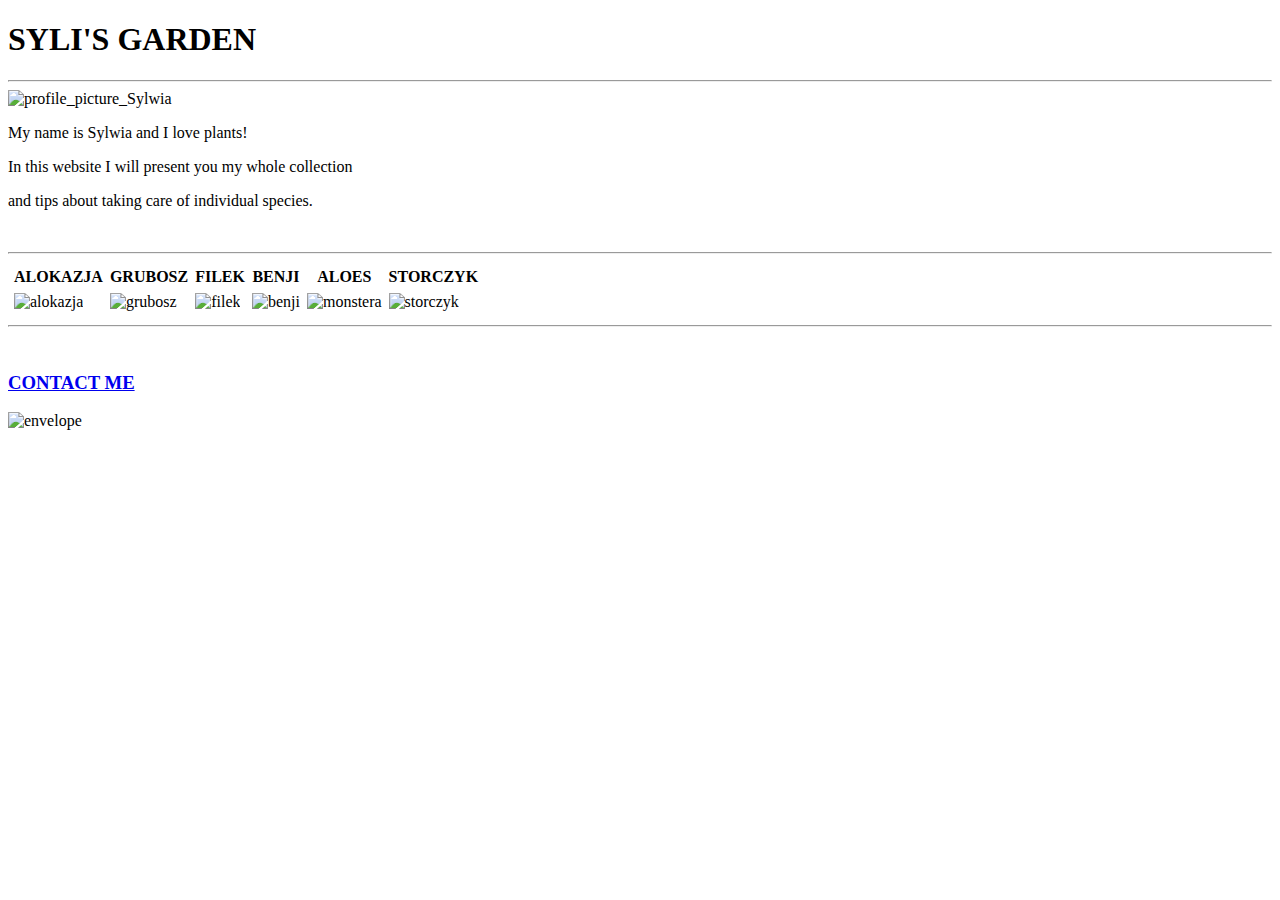
==== index.html @ 81c021d4 "files add 1st time" ====
<!DOCTYPE html>
<html>

<head>
  <meta charset="utf-8">
  <title>Ogród Syli</title>
  <link rel="stylesheet" href="css/styles.css">
</head>

<body>
  <h1>SYLI'S GARDEN</h1>
    <hr>
  <img class="profilowe" src="images/IMG_20211018_183149.jpg" alt="profile_picture_Sylwia"><br>
  <p>My name is Sylwia and I love plants!</p>
  <p>In this website I will present you my whole collection</p>
  <p>and tips about taking care of individual species.</p><br>

  <hr>
  <table cellspacing="5px">
    <tr>
      <th>ALOKAZJA</th>
      <th>GRUBOSZ</th>
      <th>FILEK</th>
      <th>BENJI</th>
      <th>ALOES </th>
      <th>STORCZYK</th>
    </tr>
    <tr>
      <td> <img class="alokazja" src="images/IMG_20211102_150524.jpg" alt="alokazja"></td>
      <td> <img class="grubosz" src="images/IMG_20210903_090943.jpg" alt="grubosz"></td>
      <td> <img class="filek" src="images/IMG_20210607_212450.jpg" alt="filek"></td>
      <td> <img class="benji" src="images/IMG_20210626_224911.jpg" alt="benji"></td>
      <td> <img class="monstera" src="images/IMG_20211027_093158.jpg" alt="monstera"></td>
      <td> <img class="storczyk" src="images/IMG_20210706_064500.jpg" alt="storczyk"></td>
    </tr>
  </table>
  <hr>
  <br>
  <h3> <a href="contact.html">CONTACT ME</a></h3>
  <img class="envelope" src="https://emojipedia-us.s3.amazonaws.com/source/skype/289/envelope_2709-fe0f.png" alt="envelope">

</body>

</html>
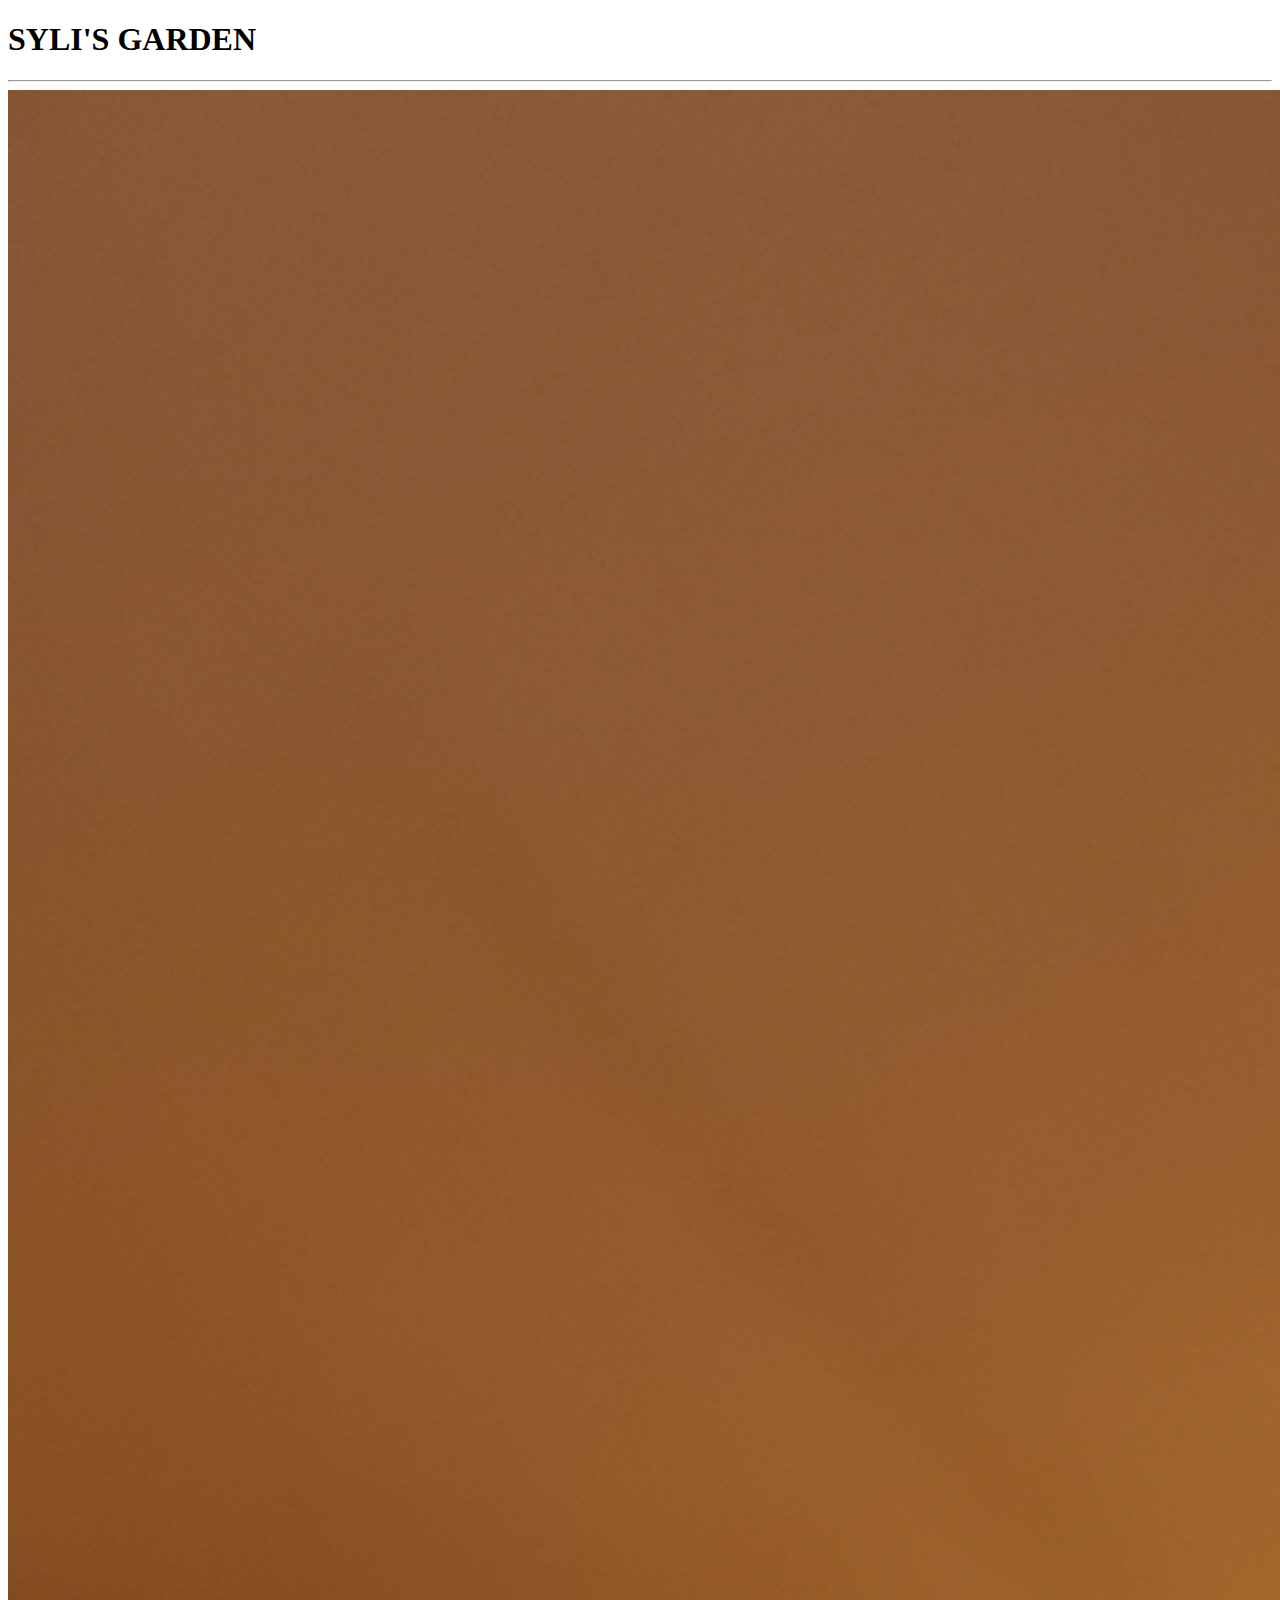
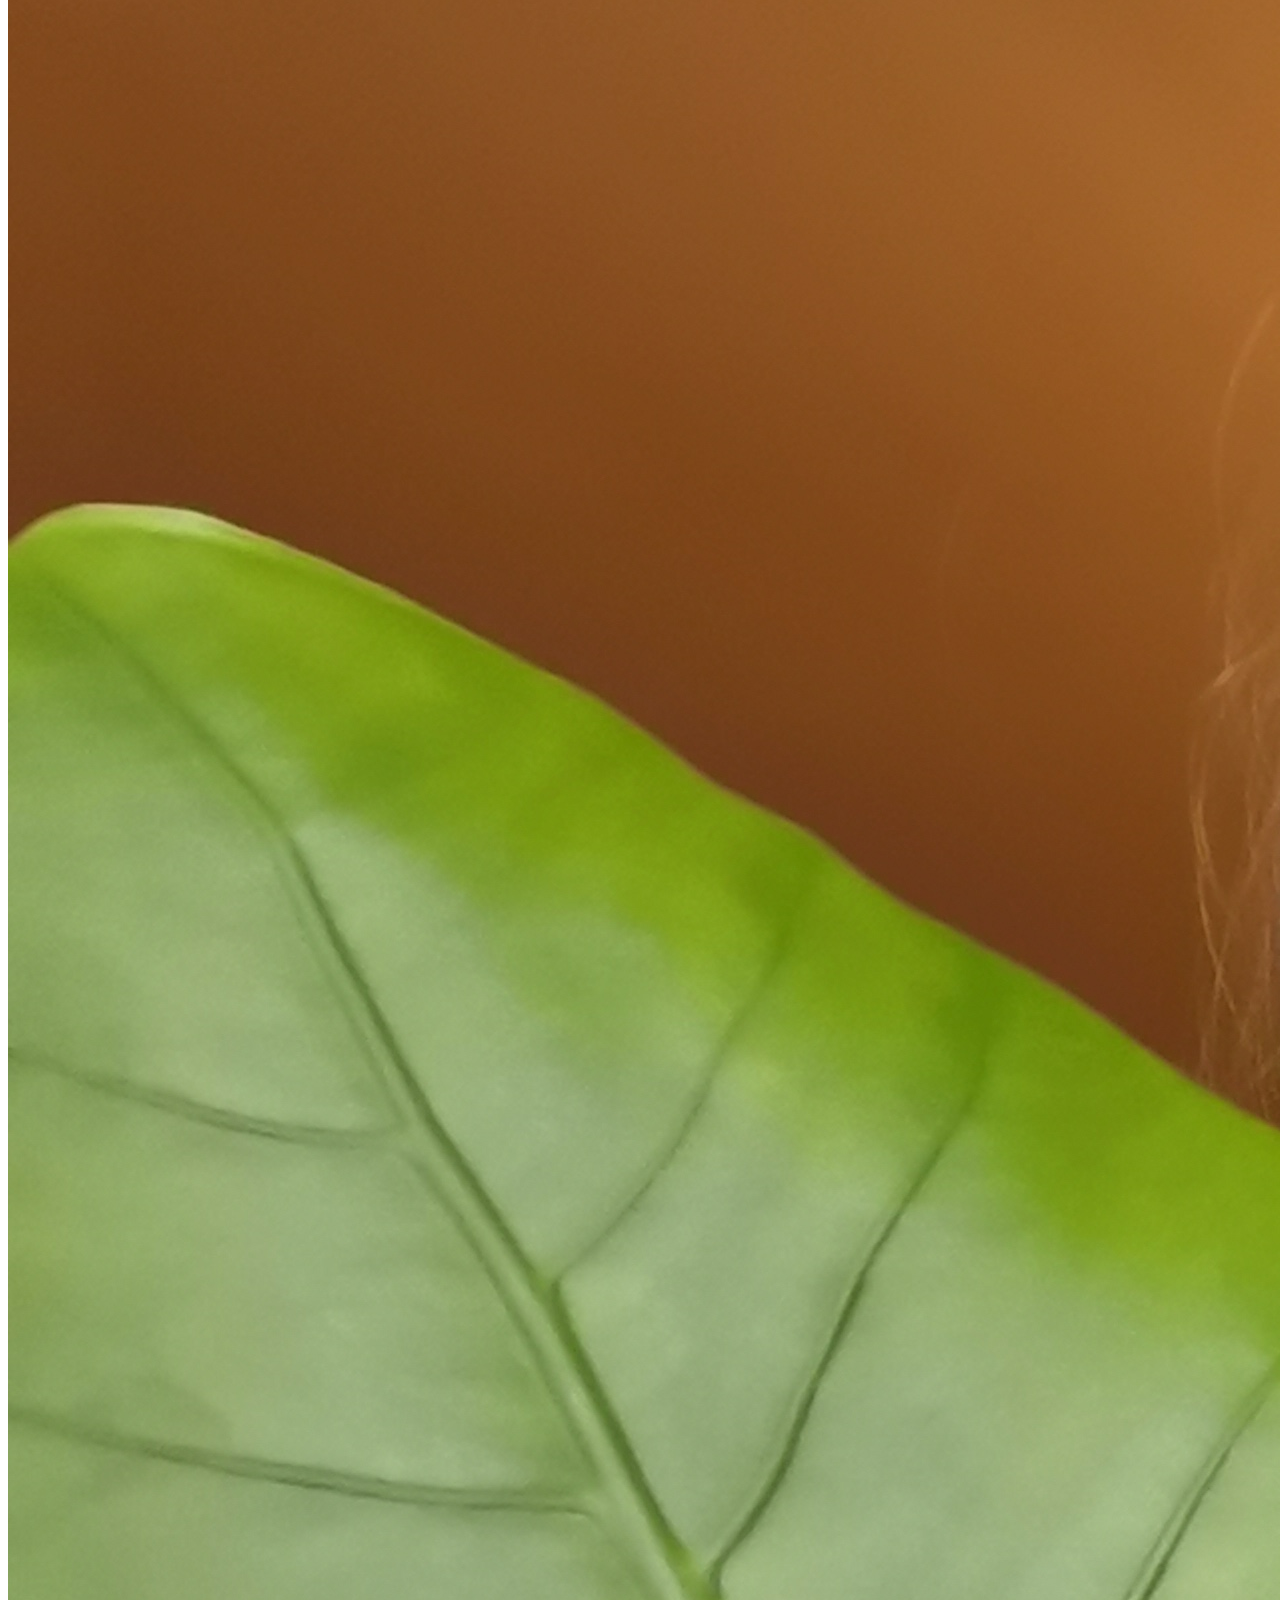
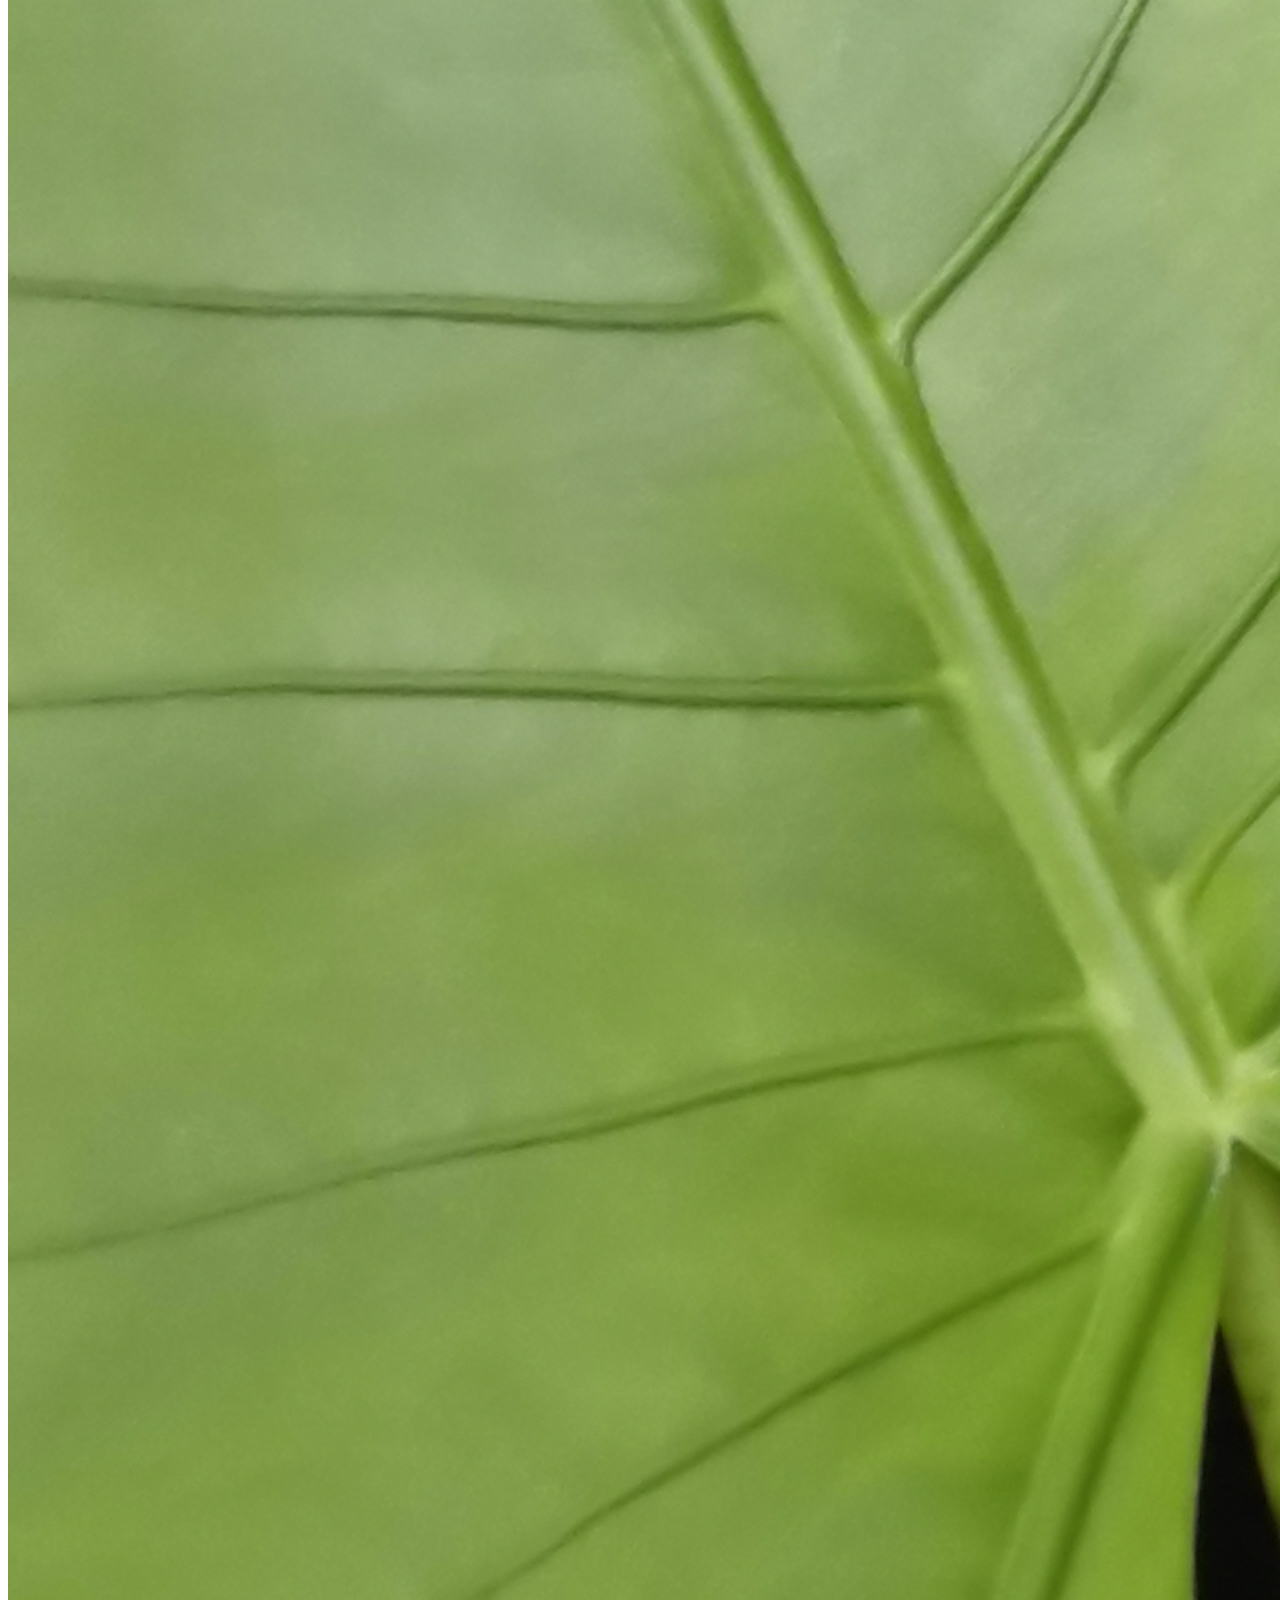
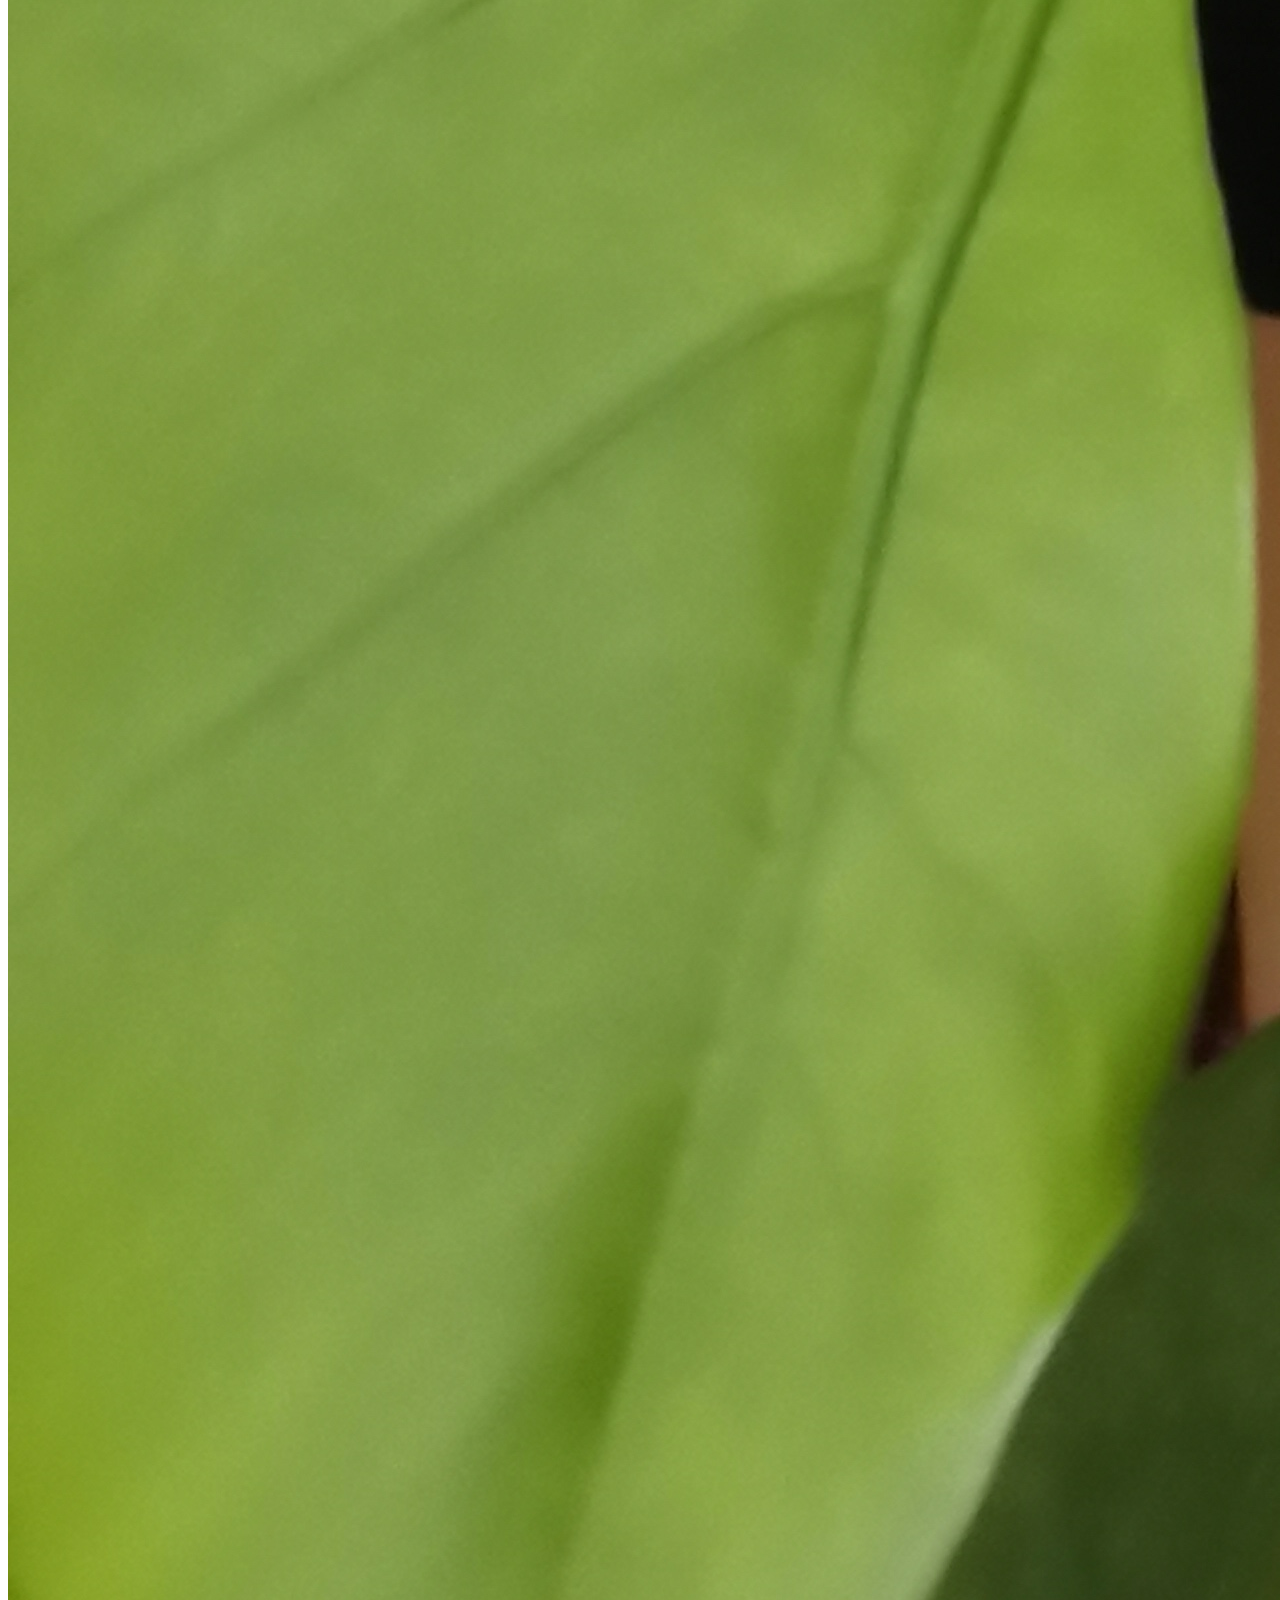
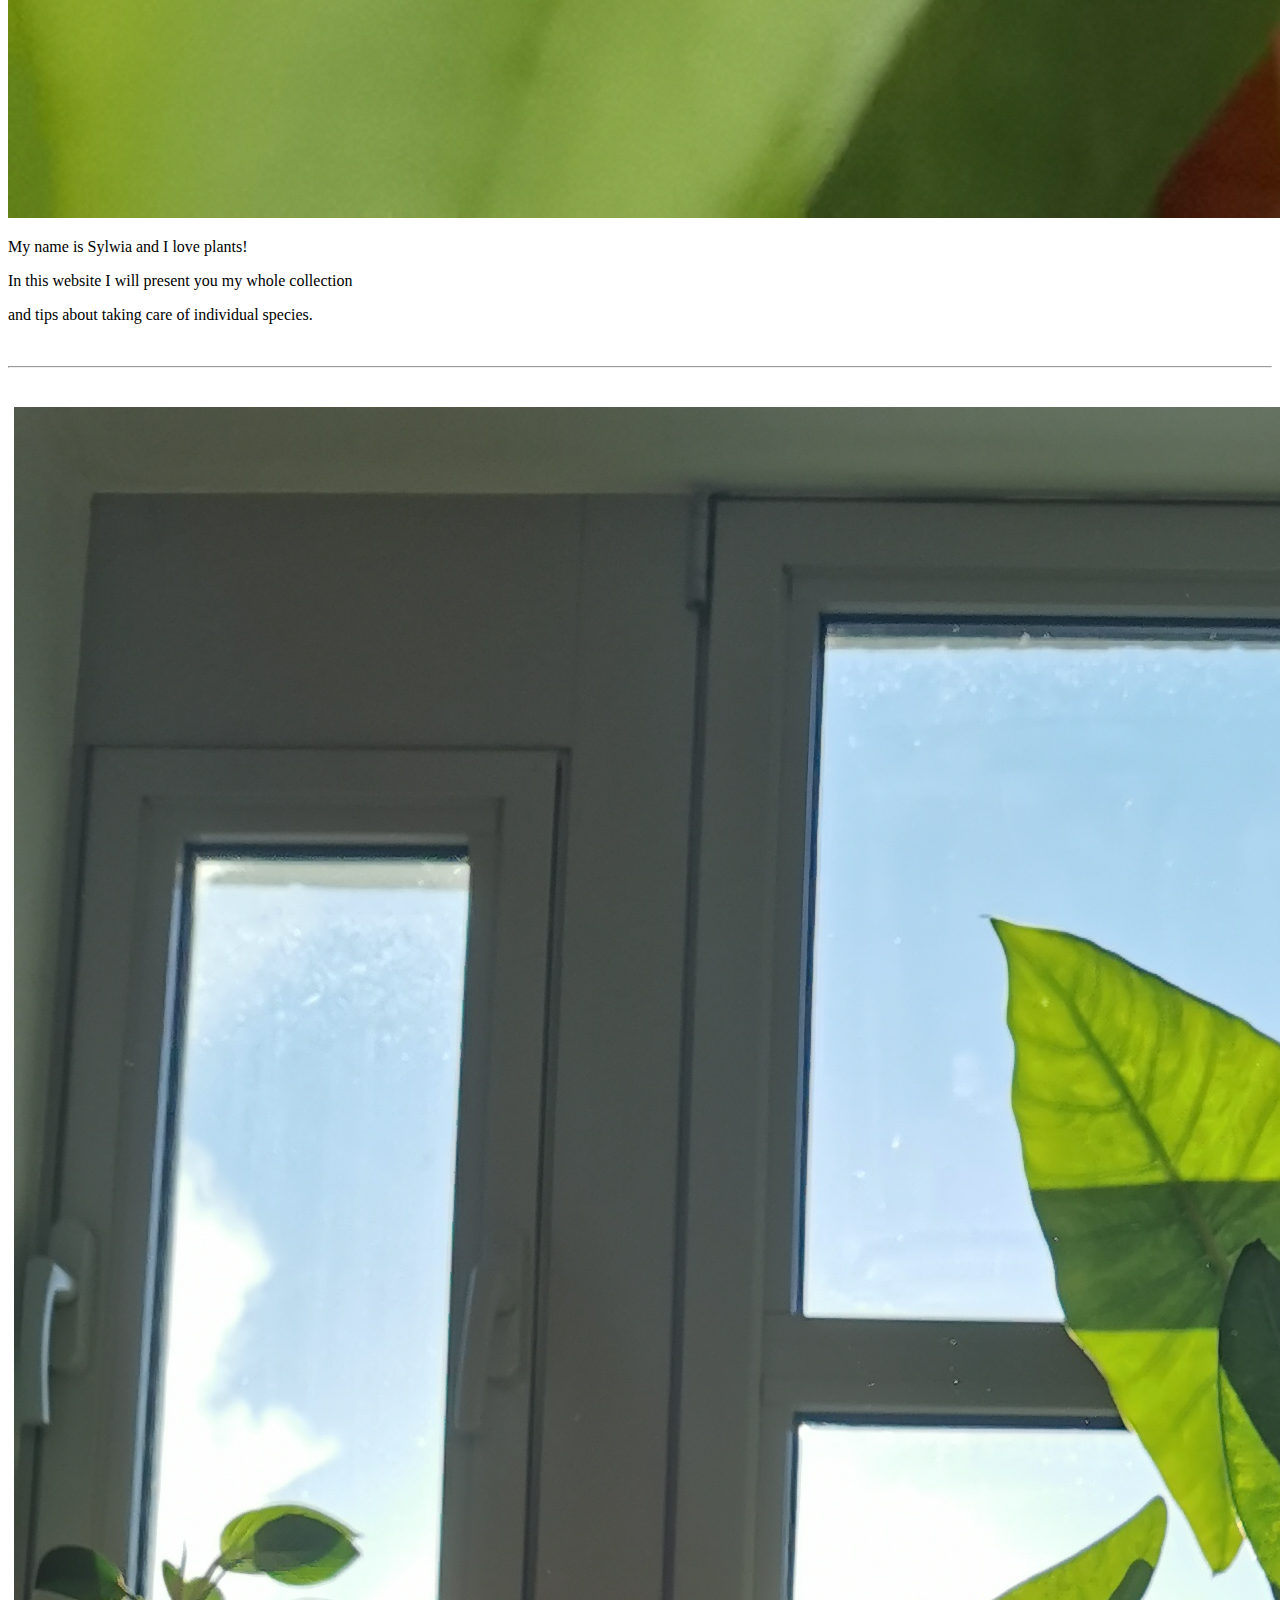
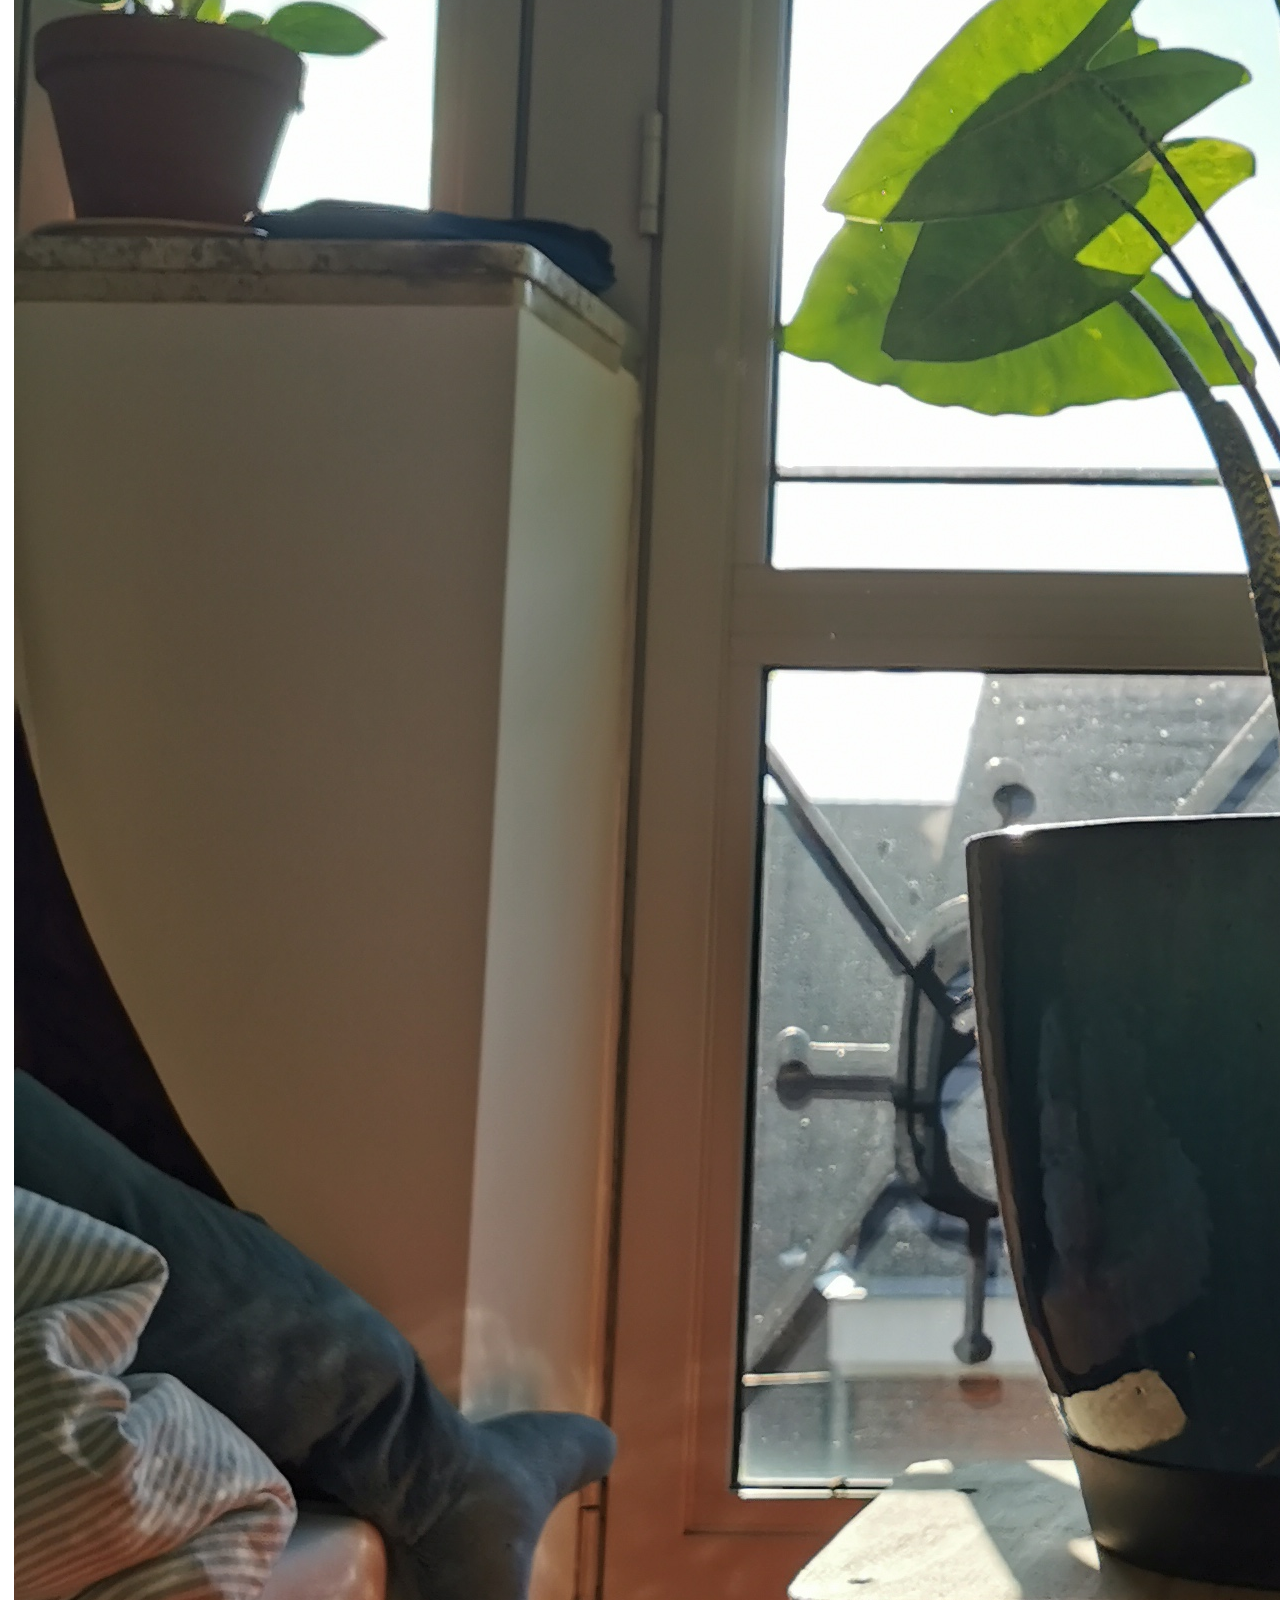
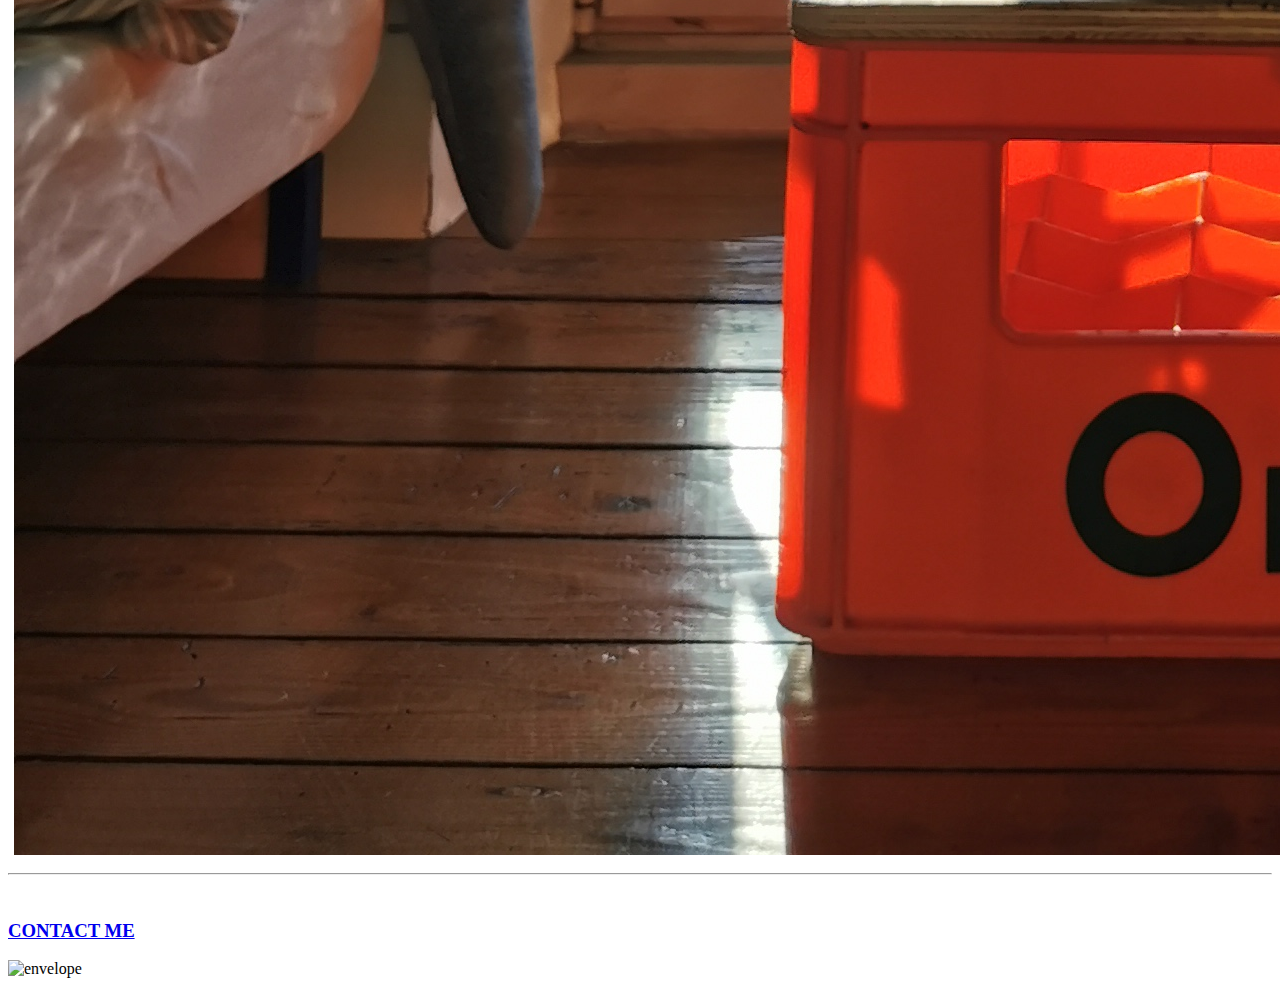
==== commit 9e981255: "Update index.html" ====
--- a/index.html
+++ b/index.html
@@ -10,7 +10,7 @@
 <body>
   <h1>SYLI'S GARDEN</h1>
     <hr>
-  <img class="profilowe" src="images/IMG_20211018_183149.jpg" alt="profile_picture_Sylwia"><br>
+  <img class="profilowe" src="IMG_20211018_183149.jpg" alt="profile_picture_Sylwia"><br>
   <p>My name is Sylwia and I love plants!</p>
   <p>In this website I will present you my whole collection</p>
   <p>and tips about taking care of individual species.</p><br>
@@ -26,12 +26,12 @@
       <th>STORCZYK</th>
     </tr>
     <tr>
-      <td> <img class="alokazja" src="images/IMG_20211102_150524.jpg" alt="alokazja"></td>
-      <td> <img class="grubosz" src="images/IMG_20210903_090943.jpg" alt="grubosz"></td>
-      <td> <img class="filek" src="images/IMG_20210607_212450.jpg" alt="filek"></td>
-      <td> <img class="benji" src="images/IMG_20210626_224911.jpg" alt="benji"></td>
-      <td> <img class="monstera" src="images/IMG_20211027_093158.jpg" alt="monstera"></td>
-      <td> <img class="storczyk" src="images/IMG_20210706_064500.jpg" alt="storczyk"></td>
+      <td> <img class="alokazja" src="IMG_20211102_150524.jpg" alt="alokazja"></td>
+      <td> <img class="grubosz" src="IMG_20210903_090943.jpg" alt="grubosz"></td>
+      <td> <img class="filek" src="IMG_20210607_212450.jpg" alt="filek"></td>
+      <td> <img class="benji" src="IMG_20210626_224911.jpg" alt="benji"></td>
+      <td> <img class="monstera" src="IMG_20211027_093158.jpg" alt="monstera"></td>
+      <td> <img class="storczyk" src="IMG_20210706_064500.jpg" alt="storczyk"></td>
     </tr>
   </table>
   <hr>
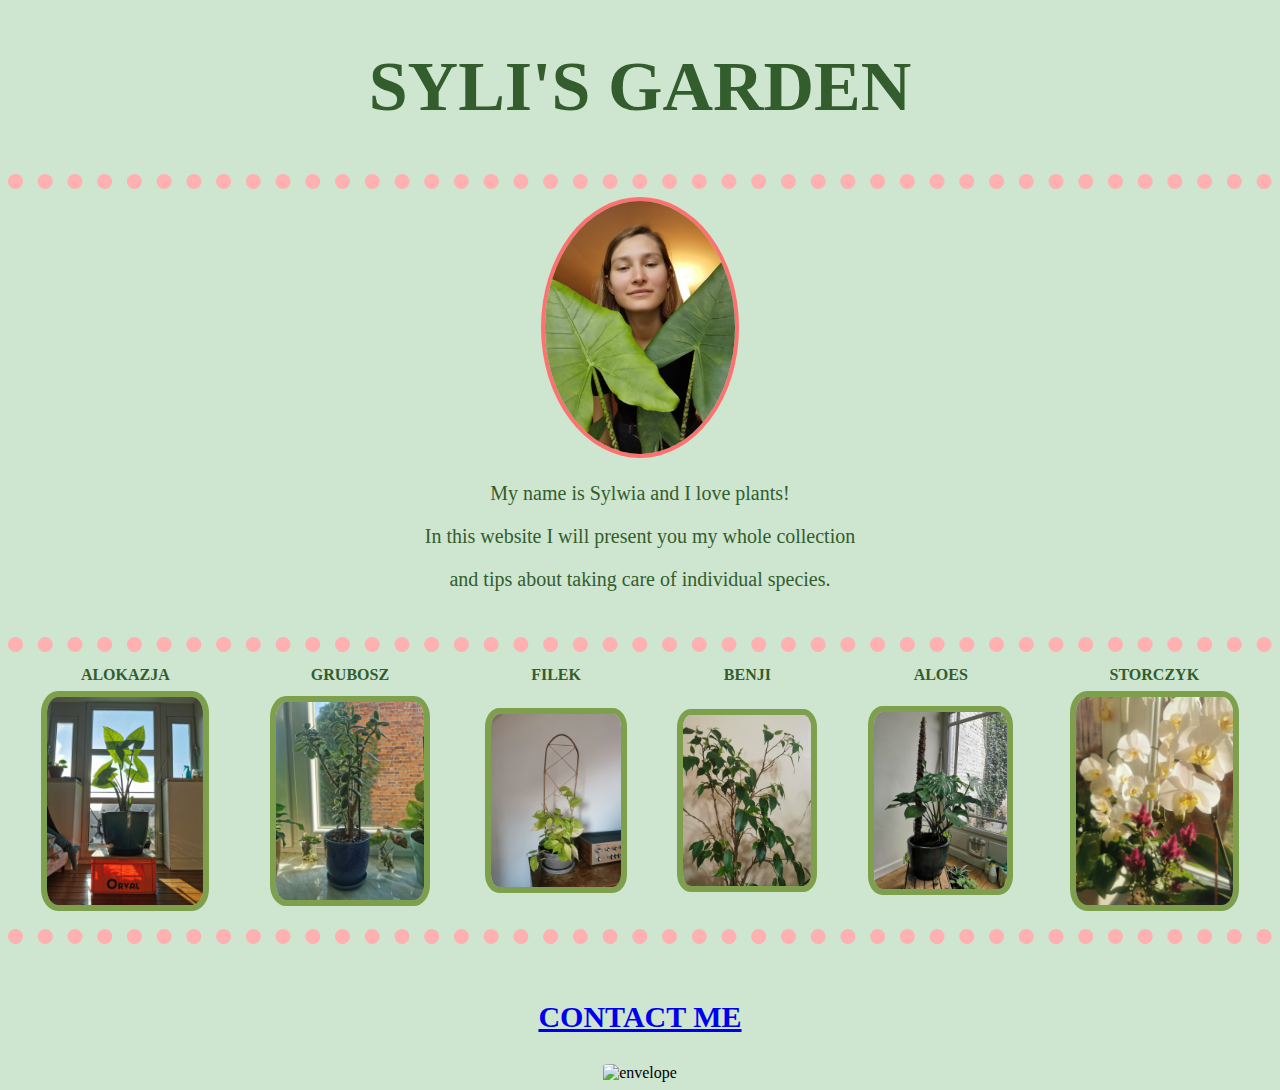
==== commit 47d3457f: "Update index.html" ====
--- a/index.html
+++ b/index.html
@@ -4,7 +4,7 @@
 <head>
   <meta charset="utf-8">
   <title>Ogród Syli</title>
-  <link rel="stylesheet" href="css/styles.css">
+  <link rel="stylesheet" href="styles.css">
 </head>
 
 <body>
--- a/styles.css
+++ b/styles.css
@@ -0,0 +1,87 @@
+.profilowe {
+align-self: center;
+width: 15% ;
+height: 15%;
+border-radius: 100%;
+border-style: solid;
+border-width: 4px;
+border-color: #FE7171;
+}
+
+body {
+  text-align: center;
+  background-color: #CEE5D0;
+}
+
+h1 {
+  font-size: 70px;
+  color: #335D2D;
+}
+
+h3 {
+  font-size: 30px;
+  color: #335D2D;
+}
+
+p {
+  font-size: 20px;
+  color: #335D2D;
+}
+hr {
+  width: 100%;
+  border-style: none;
+  border-top-style: dotted;
+  border-width:15px;
+  color: #FFB0B0;
+}
+table {
+  width: 100%;
+  text-align: center;
+}
+
+th {
+  color:#335D2D;
+}
+
+.alokazja {
+  width: 70%;
+  height: 70%;
+}
+
+.grubosz {
+  width: 70%;
+  height: 70%;
+}
+
+.benji {
+  width: 70%;
+  height: 70%;
+}
+
+.filek {
+  width: 70%;
+  height: 70%;
+}
+
+.monstera {
+  width: 70%;
+  height: 70%;
+}
+
+.storczyk {
+  width: 70%;
+  height: 70%;
+}
+
+img {
+  border-radius: 10%;
+  border-style: solid;
+  border-width: 6px;
+  border-color: #7EA04D;
+}
+
+.envelope {
+  border-style: none;
+  width: 50px;
+  height: 50px;
+}
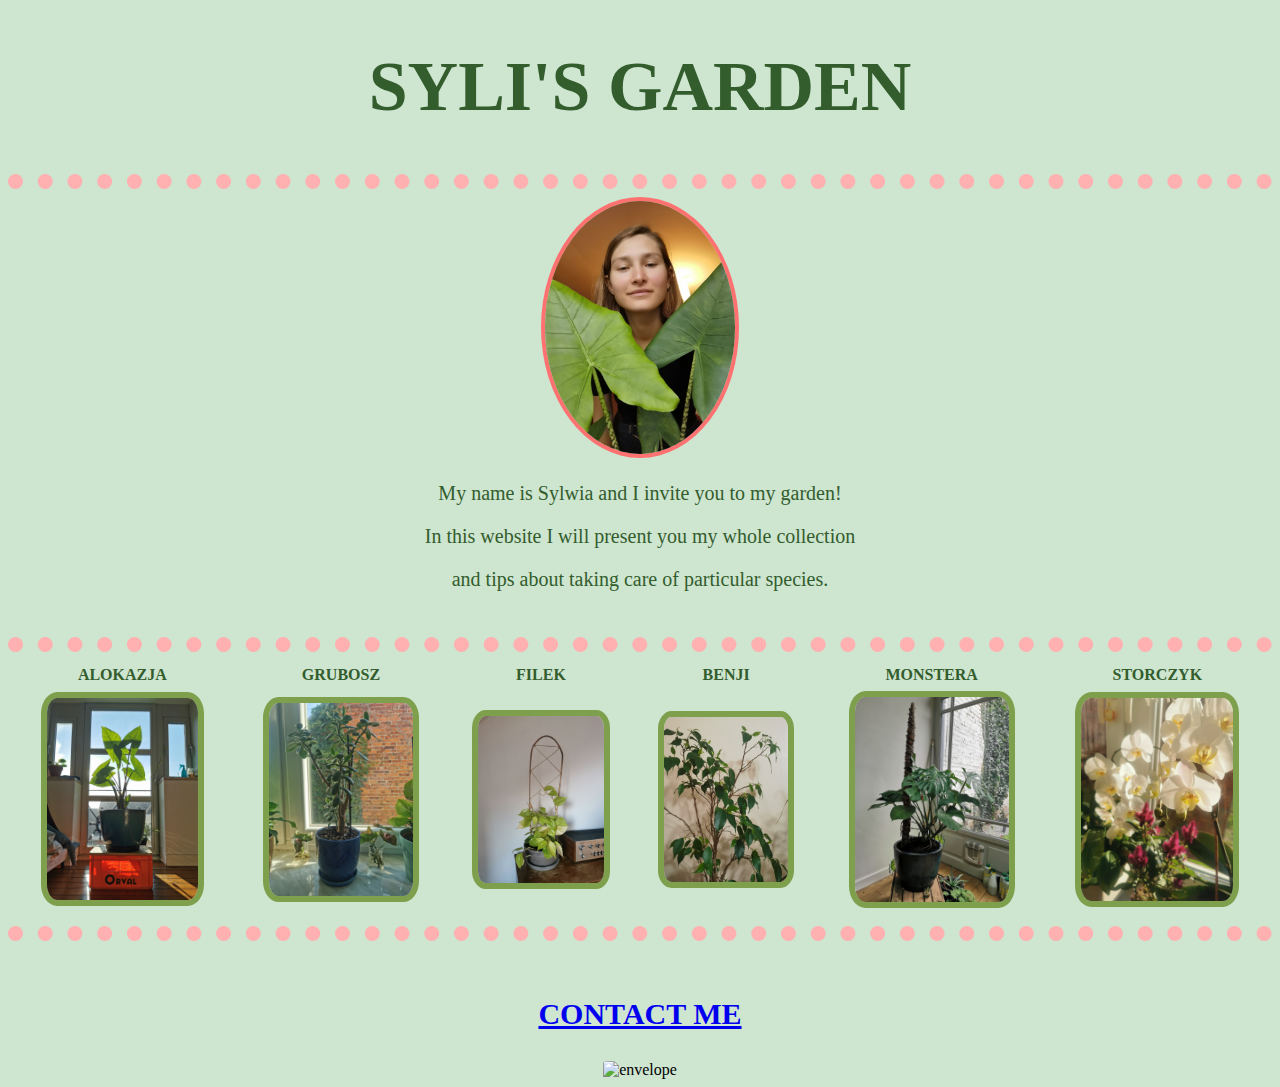
==== commit adfcd096: "Update index.html" ====
--- a/index.html
+++ b/index.html
@@ -11,9 +11,9 @@
   <h1>SYLI'S GARDEN</h1>
     <hr>
   <img class="profilowe" src="IMG_20211018_183149.jpg" alt="profile_picture_Sylwia"><br>
-  <p>My name is Sylwia and I love plants!</p>
+  <p>My name is Sylwia and I invite you to my garden!</p>
   <p>In this website I will present you my whole collection</p>
-  <p>and tips about taking care of individual species.</p><br>
+  <p>and tips about taking care of particular species.</p><br>
 
   <hr>
   <table cellspacing="5px">
@@ -22,7 +22,7 @@
       <th>GRUBOSZ</th>
       <th>FILEK</th>
       <th>BENJI</th>
-      <th>ALOES </th>
+      <th>MONSTERA</th>
       <th>STORCZYK</th>
     </tr>
     <tr>
